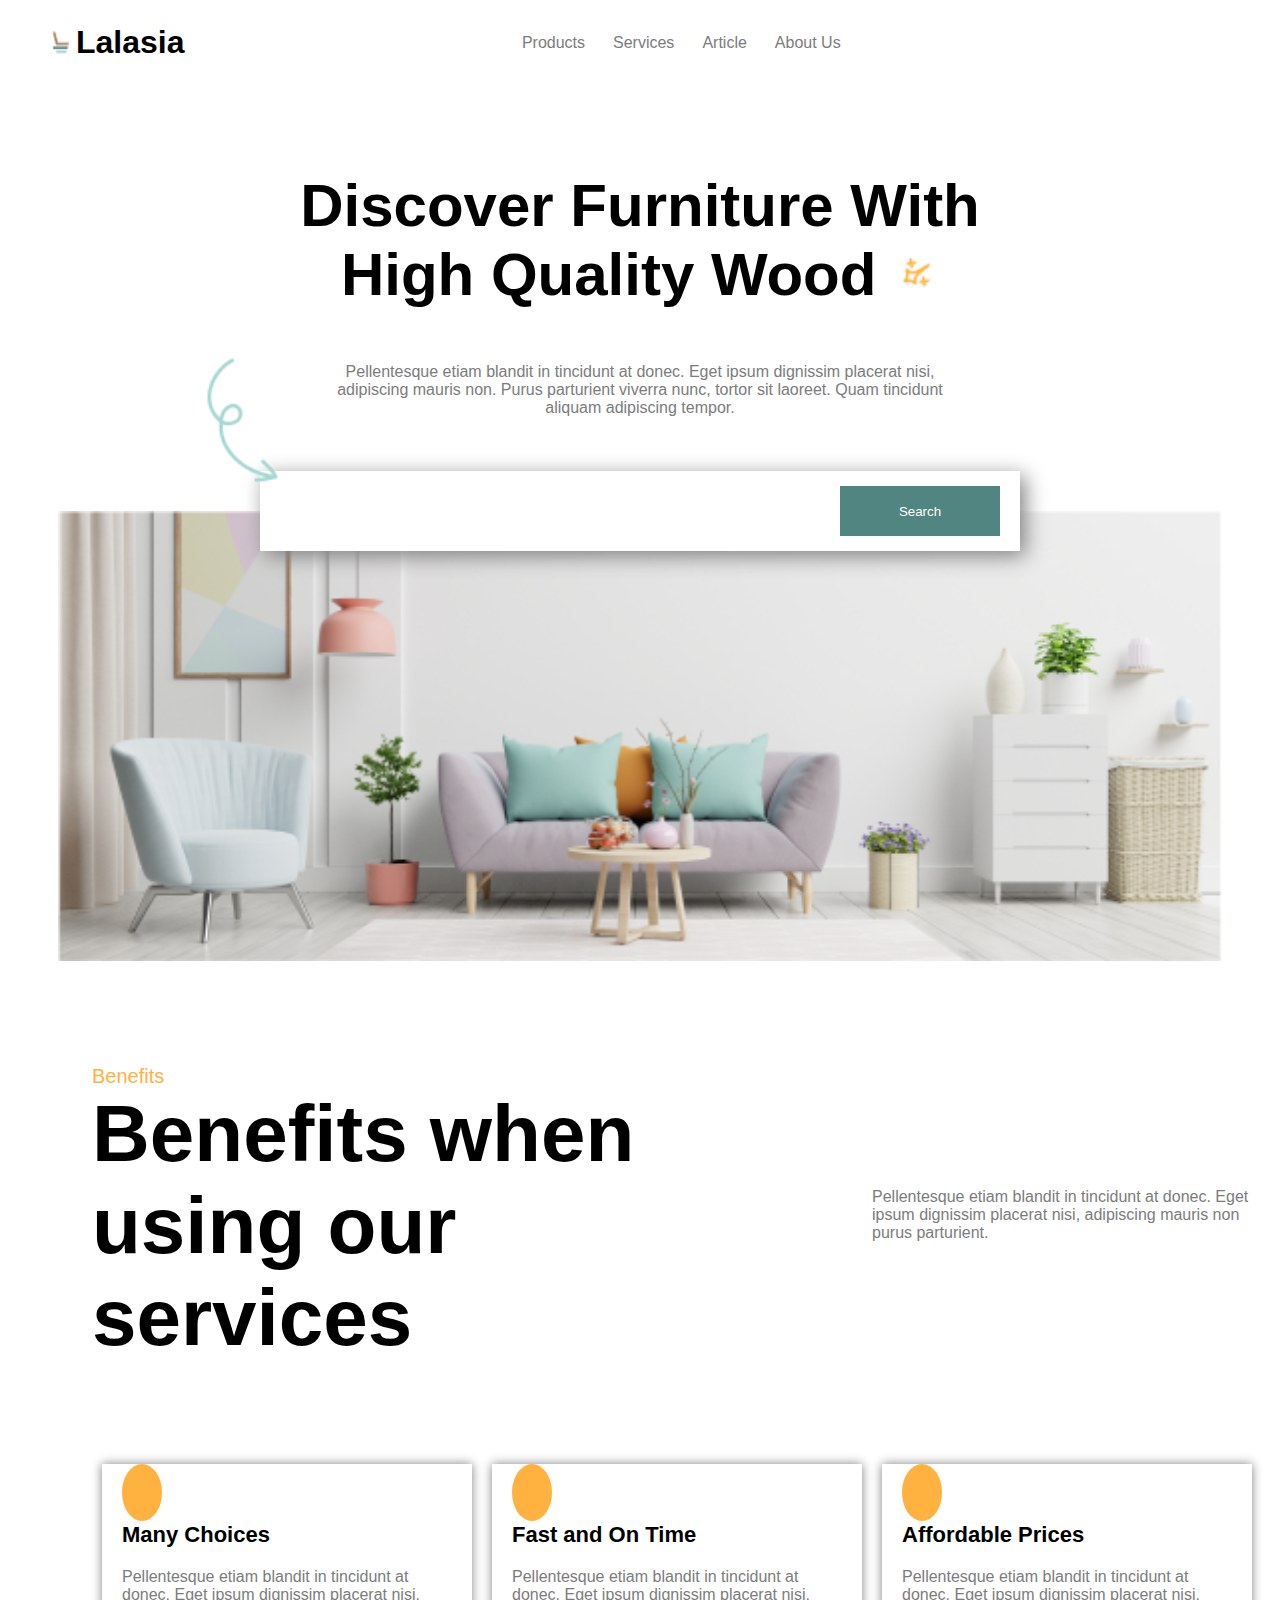
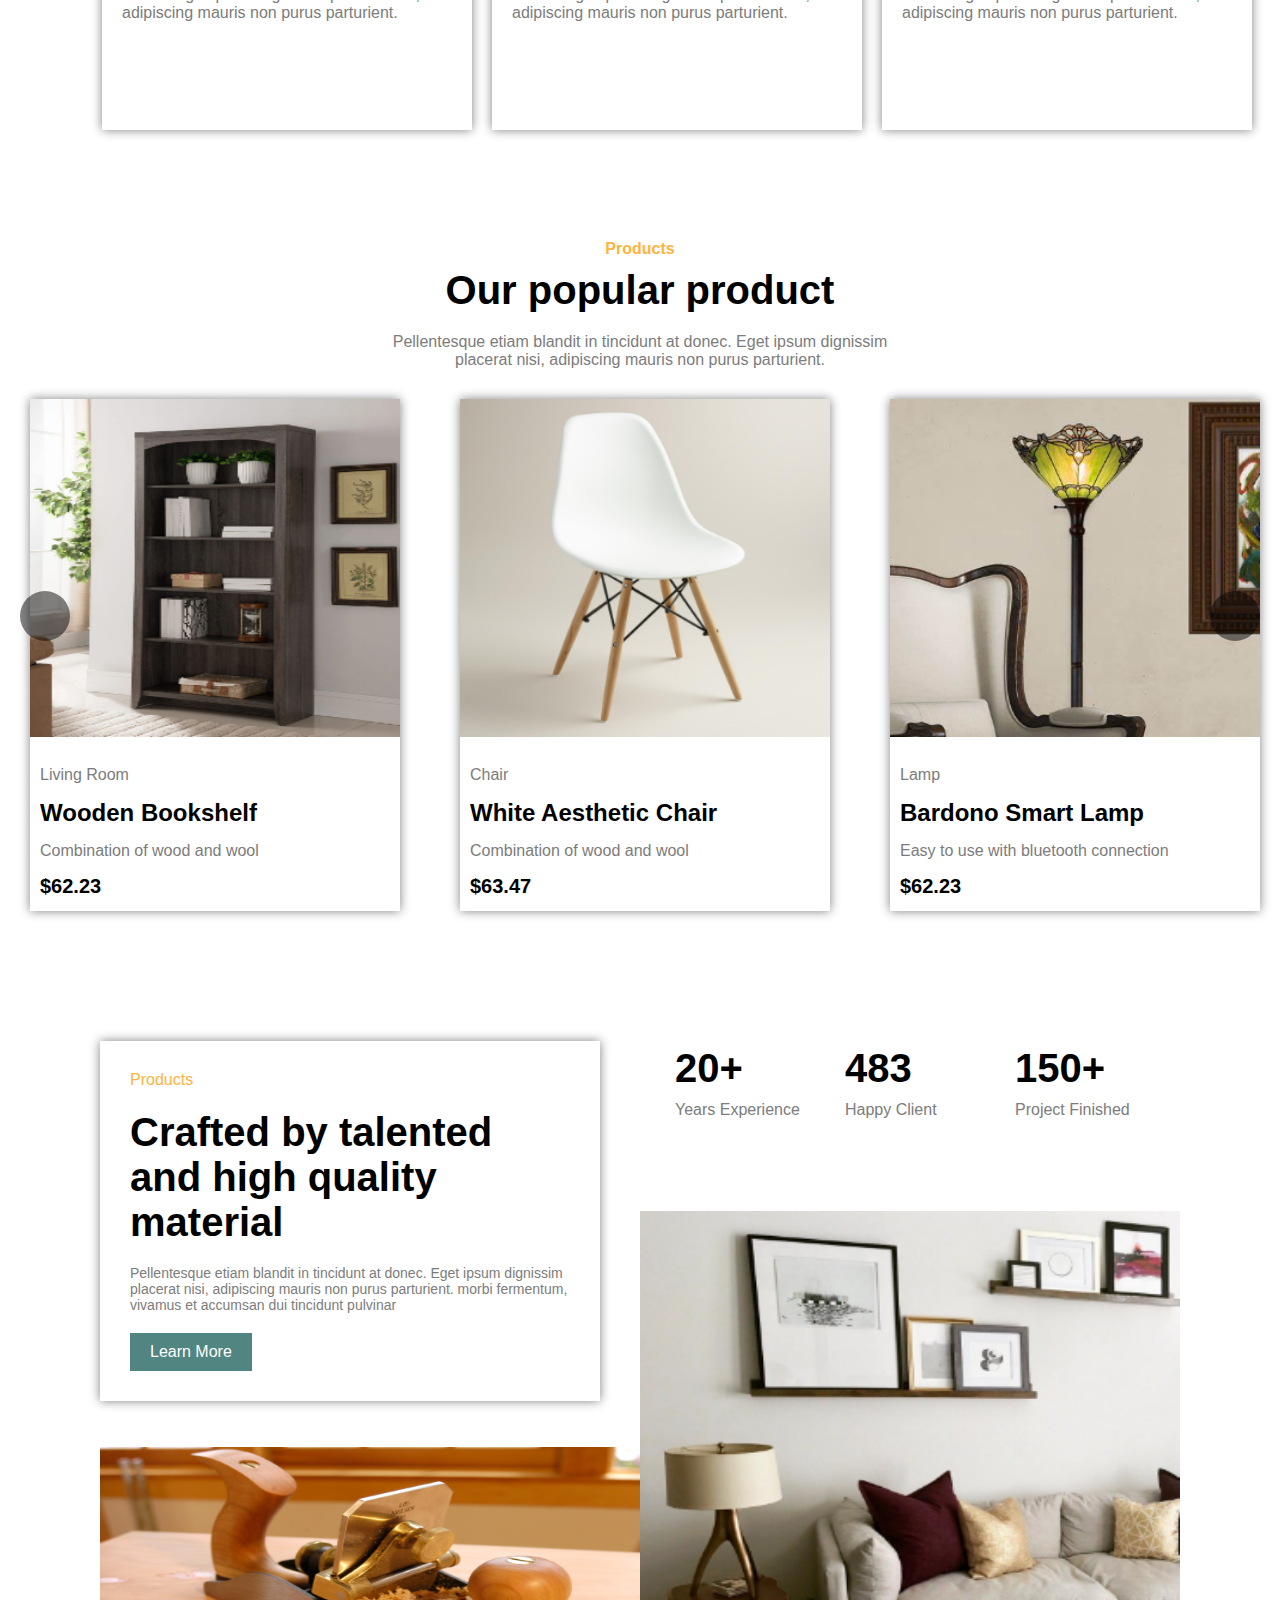
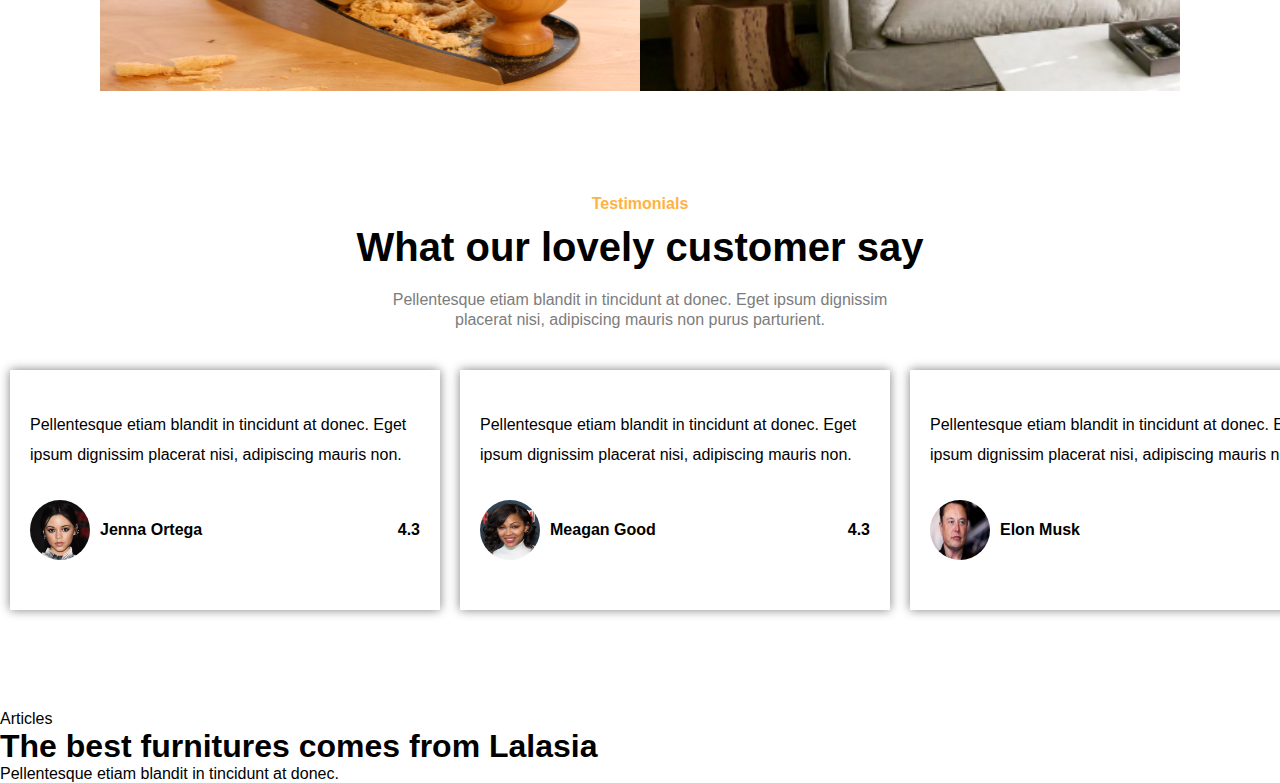
==== index.html @ 18c41d73 "modified changes" ====
<!DOCTYPE html>
<html lang="en">

<head>
    <meta charset="UTF-8">
    <meta name="viewport" content="width=device-width, initial-scale=1.0">
    <title>Lalasia Furnitures</title>
    <link rel="stylesheet" href="style.css">
    <link rel="stylesheet" href="https://cdnjs.cloudflare.com/ajax/libs/font-awesome/6.4.0/css/all.min.css"
        integrity="sha512-iecdLmaskl7CVkqkXNQ/ZH/XLlvWZOJyj7Yy7tcenmpD1ypASozpmT/E0iPtmFIB46ZmdtAc9eNBvH0H/ZpiBw=="
        crossorigin="anonymous" referrerpolicy="no-referrer" />
</head>

<body>
    <header>
        <span class="logo">
            <img src="./images/logo.png" alt="" class="logo-img">
            <h1>Lalasia</h1>
        </span>
        <nav>
            <ul>
                <li><a href="" class="navlinks">Products</a></li>
                <li><a href="" class="navlinks">Services</a></li>
                <li><a href="" class="navlinks">Article</a></li>
                <li><a href="" class="navlinks">About Us</a></li>
            </ul>
        </nav>
        <span class="nav-icons">
            <a href=""><i class="fa-solid fa-basket-shopping"></i></a>
            <a href=""><i class="fa-solid fa-user"></i></a>
        </span>
    </header>
    <main>
        <section class="hero-section">

            <div class="hero-box">
                <h1>Discover Furniture With
                    High Quality Wood <img src="./images/winked-star.png" alt="" class="winked-star"></h1>
                <p>Pellentesque etiam blandit in tincidunt at donec. Eget ipsum dignissim placerat nisi, adipiscing
                    mauris non. Purus parturient viverra nunc, tortor sit laoreet. Quam tincidunt aliquam adipiscing
                    tempor.
                </p>
                <form action="">
                    <input type="search" name="" id="searchbar">
                    <input type="submit" value="Search" id="submit-btn">
                </form>
            </div>
            <span><img src="./images/hero-img.png" alt="" class="hero-img"></span>
            <img src="./images/Sketch-annotation-element-stroke-line-arrow-spiral-down-5.png" alt=""
                class="spiral-arrow">
        </section>
        <section class="benefit-section">
            <div class="grid-container">
                <div class="item1">
                    <p>Benefits</p>
                    <h1>Benefits when using
                        our services</h1>
                </div>
                <div class="item2">Pellentesque etiam blandit in tincidunt at donec. Eget ipsum dignissim placerat nisi,
                    adipiscing mauris non purus parturient.</div>
                <div class="grid-items item3">
                    <i class="fa-solid fa-layer-group fa-3x"></i>
                    <h3>Many Choices</h3>
                    <p>Pellentesque etiam blandit in tincidunt at donec. Eget ipsum dignissim placerat nisi, adipiscing
                        mauris non purus parturient.</p>
                </div>
                <div class="grid-items item4">
                    <i class="fa-solid fa-calendar-days fa-3x"></i>
                    <h3>Fast and On Time</h3>
                    <p>Pellentesque etiam blandit in tincidunt at donec. Eget ipsum dignissim placerat nisi, adipiscing
                        mauris non purus parturient.</p>
                </div>
                <div class="grid-items item5">
                    <i class="fa-solid fa-wallet fa-3x"></i>
                    <h3>Affordable Prices</h3>
                    <p>Pellentesque etiam blandit in tincidunt at donec. Eget ipsum dignissim placerat nisi, adipiscing
                        mauris non purus parturient.</p>
                </div>
            </div>
        </section>
        <section class="img-slide">
            <button class="btn1"><i class="fa-solid fa-angle-left fa-2x"></i></button>
            <button class="btn2"><i class="fa-solid fa-angle-left fa-rotate-180 fa-2x"></i></button>
            <div class="intro-text">
                <span>Products</span>
                <h1>Our popular product</h1>
                <p>Pellentesque etiam blandit in tincidunt at donec. Eget ipsum dignissim <br>placerat nisi, adipiscing mauris non purus parturient.</p>
            </div>
            <div class="img-flex-container">
               
                <div class="img-flexboxes">
                    <img src="./images/bookshelf.png" alt="">
                    <div>
                        <p>Living Room</p>
                    <a href="">Wooden Bookshelf</a>
                    <p>Combination of wood and wool</p>
                    <span>$62.23</span>
                    </div>
                </div>
                <div class="img-flexboxes">
                    <img src="./images/aesthetic-chair.png" alt="">
                    <div><p>Chair</p>
                        <a href="">White Aesthetic Chair</a>
                        <p>Combination of wood and wool</p>
                        <span>$63.47</span></div>
                    
                </div>
                <div class="img-flexboxes">
                    <img src="./images/lamp.png" alt="">
                    <div><p>Lamp</p>
                        <a href="">Bardono Smart Lamp</a>
                        <p>Easy to use with bluetooth connection</p>
                        <span>$62.23</span></div>
                </div>
                <div class="img-flexboxes">
                    <img src="./images/sofa.png" alt="">
                    <div><p>Sofa</p>
                        <a href="">Sofa Empuk Banget</a>
                        <p>Using kapuk randu material</p>
                        <span>$58.39</span></div>
                </div>
            </div>
        </section>
        <section class="craft-section">
            <div class="craft-sec-container">
                <div class="craft-left">
                    <div class="items1">
                        <span>Products</span>
                        <h1>Crafted by talented and
                            high quality material   </h1>
                            <p>Pellentesque etiam blandit in tincidunt at donec. Eget ipsum dignissim placerat nisi, adipiscing mauris non purus parturient. morbi fermentum, vivamus et accumsan dui tincidunt pulvinar</p>
                            <a href="" class="learn-more-button">Learn More</a>
                    </div>
                    <div class="craft-sec-items">
                        <img src="./images/scrapingtool.png" alt="">
                    </div>
                </div>
                <div class="craft-right">
                    <div class="items2">
                        <div>
                            <h1>20+</h1>
                            <p>Years Experience</p>
                        </div>
                        <div>
                            <h1>483</h1>
                            <p>Happy Client</p>
                        </div>
                        <div>
                            <h1>150+</h1>
                            <p>Project Finished</p>
                        </div>
                    </div>
                    
                    <div class="craft-sec-items">
                        <img src="./images/sofa-chair.png" alt="">
                    </div>
                </div>
            </div>
        </section>
        <section class="testimonial">
            <div class="testimonial-up">
                <span>Testimonials</span>
                <h1>What our lovely customer say</h1>
                <p>Pellentesque etiam blandit in tincidunt at donec. Eget ipsum dignissim <br> placerat nisi, adipiscing mauris non purus parturient.</p>
            </div>
            <div class="testimonial-down">
                <div class="testi-clients-boxes">
                    <i class="fa-solid fa-quote-left fa-2x"></i>
                    <p>Pellentesque etiam blandit in tincidunt at donec. Eget ipsum dignissim placerat nisi, adipiscing mauris non. </p>
                    <div class="client-pics">
                        <span>
                            <img src="./images/jennaortega.png" alt="Clients image">
                        <b>Jenna Ortega</b>
                        </span>
                        <span>
                        <i class="fa-solid fa-star"></i>
                        <b>4.3</b>
                        </span>
                    </div>
                </div>
                <div class="testi-clients-boxes">
                    <i class="fa-solid fa-quote-left fa-2x"></i>
                    <p>Pellentesque etiam blandit in tincidunt at donec. Eget ipsum dignissim placerat nisi, adipiscing mauris non. </p>
                    <div class="client-pics">
                        <span>
                            <img src="./images/meagangood.png" alt="Clients image">
                        <b>Meagan Good</b>
                        </span>
                        <span>
                        <i class="fa-solid fa-star"></i>
                        <b>4.3</b>
                        </span>
                    </div>
                </div>
                <div class="testi-clients-boxes">
                    <i class="fa-solid fa-quote-left fa-2x"></i>
                    <p>Pellentesque etiam blandit in tincidunt at donec. Eget ipsum dignissim placerat nisi, adipiscing mauris non. </p>
                    <div class="client-pics">
                        <span>
                            <img src="./images/elonmusk.png" alt="Clients image">
                        <b>Elon Musk</b>
                        </span>
                        <span>
                        <i class="fa-solid fa-star"></i>
                        <b>4.3</b>
                        </span>
                    </div>
                </div>
            </div>
        </section>
        <section class="articles">
            <div class="articles-left">
                <span>Articles</span>
                <h1>The best furnitures comes from Lalasia</h1>
                <p>Pellentesque etiam blandit in tincidunt at donec. </p>
            </div>
            <div class="articles-right">

            </div>
        </section>
    </main>
</body>
</html>
---- style.css ----
* {
  margin: 0;
  padding: 0;
  box-sizing: border-box;
}

body {
  font-family: Arial, Helvetica, sans-serif;
}
body header {
  display: flex;
  justify-content: space-between;
  padding: 0 46px;
  height: 85px;
}
body header .logo {
  display: flex;
  align-items: center;
}
body header .logo .logo-img {
  height: 30px;
  width: 30px;
}
body header nav {
  display: flex;
  align-items: center;
}
body header nav ul {
  list-style: none;
  display: flex;
  align-items: center;
}
body header nav ul .navlinks {
  text-decoration: none;
  color: #7c7c7c;
  margin-right: 28px;
}
body header .nav-icons {
  display: flex;
  align-items: center;
}
body header .nav-icons a {
  color: black;
}
body header .nav-icons a .fa-basket-shopping {
  margin-right: 28px;
  font-size: 25px;
}
body header .nav-icons a .fa-user {
  font-size: 25px;
}
body main .hero-section {
  display: flex;
  flex-direction: column;
  align-items: center;
  padding-top: 46px;
  position: relative;
  margin-bottom: 90px;
}
body main .hero-section .hero-box {
  width: 760px;
  height: 380px;
  display: flex;
  flex-direction: column;
  align-items: center;
  justify-content: space-between;
  position: relative;
  top: 40px;
}
body main .hero-section .hero-box h1 {
  font-size: 60px;
  text-align: center;
}
body main .hero-section .hero-box h1 .winked-star {
  width: 46px;
  height: 46px;
}
body main .hero-section .hero-box p {
  color: #7c7c7c;
  text-align: center;
  padding: 50px;
}
body main .hero-section .hero-box #searchbar {
  width: 760px;
  height: 80px;
  border: 0;
  box-shadow: 5px 5px 20px gray;
}
body main .hero-section .hero-box #submit-btn {
  height: 50px;
  width: 160px;
  background-color: #518581;
  color: white;
  border: 0;
  position: absolute;
  right: 20px;
  bottom: 15px;
}
body main .hero-section .hero-img {
  width: 1164px;
}
body main .hero-section .spiral-arrow {
  position: absolute;
  left: 130px;
  top: 220px;
  width: 234px;
  height: 234px;
}
body main .benefit-section {
  padding: 0 82px;
}
body main .benefit-section .grid-container {
  display: grid;
  grid-template-columns: auto auto auto;
  padding: 10px;
  row-gap: 100px;
}
body main .benefit-section .grid-container .grid-items {
  height: 266px;
  width: 370px;
  margin: 0 10px;
  padding: 20px;
  box-shadow: 0 0 10px gray;
}
body main .benefit-section .grid-container .grid-items .fa-solid {
  color: rgb(7, 121, 115);
  background-color: #FFB23F;
  padding: 20px;
  border-radius: 50%;
}
body main .benefit-section .grid-container .grid-items img {
  width: 58px;
  height: 58px;
}
body main .benefit-section .grid-container .grid-items h3 {
  font-size: 22px;
  margin: 20px 0;
}
body main .benefit-section .grid-container .grid-items p {
  color: #7c7c7c;
}
body main .benefit-section .grid-container .item1 {
  width: 608px;
  grid-column-start: 1;
  grid-column-end: 3;
  font-size: 40px;
}
body main .benefit-section .grid-container .item1 p {
  font-size: 20px;
  color: #FFB23F;
}
body main .benefit-section .grid-container .item2 {
  display: flex;
  align-items: center;
  color: #7c7c7c;
}
body main .img-slide {
  position: relative;
  margin: 100px 0;
}
body main .img-slide button {
  width: 50px;
  height: 50px;
  border-radius: 50%;
  border: 0;
  background-color: rgba(0, 0, 0, 0.486);
  color: white;
}
body main .img-slide .btn1 {
  position: absolute;
  top: 50%;
  left: 20px;
}
body main .img-slide .btn2 {
  position: absolute;
  right: 20px;
  top: 50%;
}
body main .img-slide .intro-text {
  text-align: center;
}
body main .img-slide .intro-text span {
  color: #FFB23F;
  font-weight: bold;
}
body main .img-slide .intro-text h1 {
  font-size: 40px;
  margin: 10px 0 20px;
}
body main .img-slide .intro-text p {
  color: #7c7c7c;
}
body main .img-slide .img-flex-container {
  display: flex;
  overflow: hidden;
}
body main .img-slide .img-flex-container .img-flexboxes {
  width: 370px;
  height: 512px;
  box-shadow: 0 0 10px gray;
  margin: 30px;
}
body main .img-slide .img-flex-container .img-flexboxes img {
  width: 370px;
  height: 338px;
}
body main .img-slide .img-flex-container .img-flexboxes div {
  padding: 10px;
}
body main .img-slide .img-flex-container .img-flexboxes div p {
  color: #7c7c7c;
  margin: 15px 0;
}
body main .img-slide .img-flex-container .img-flexboxes div a {
  font-size: 24px;
  font-weight: bold;
  text-decoration: none;
  color: black;
}
body main .img-slide .img-flex-container .img-flexboxes div span {
  font-size: 20px;
  font-weight: bold;
}
body main .craft-section {
  margin-bottom: 100px;
}
body main .craft-section .craft-sec-container {
  display: flex;
  padding: 0 100px;
}
body main .craft-section .craft-sec-container .craft-left {
  width: 50%;
}
body main .craft-section .craft-sec-container .craft-left .items1 {
  width: 500px;
  height: 360px;
  box-shadow: 0 0 10px grey;
  padding: 30px;
  display: flex;
  flex-direction: column;
  justify-content: space-between;
  align-items: flex-start;
  margin-bottom: 46px;
}
body main .craft-section .craft-sec-container .craft-left .items1 span {
  color: #FFB23F;
}
body main .craft-section .craft-sec-container .craft-left .items1 h1 {
  font-size: 40px;
}
body main .craft-section .craft-sec-container .craft-left .items1 p {
  color: #7c7c7c;
  font-size: 14px;
}
body main .craft-section .craft-sec-container .craft-left .items1 a {
  text-decoration: none;
  padding: 10px 20px;
  background-color: #518581;
  color: white;
}
body main .craft-section .craft-sec-container .craft-left .craft-sec-items img {
  width: 560px;
  height: 244px;
}
body main .craft-section .craft-sec-container .craft-right {
  width: 50%;
}
body main .craft-section .craft-sec-container .craft-right .items2 {
  display: flex;
  justify-content: center;
  height: 100px;
}
body main .craft-section .craft-sec-container .craft-right .items2 div {
  width: 140px;
  padding: 5px;
  margin: 0 15px;
}
body main .craft-section .craft-sec-container .craft-right .items2 div h1 {
  font-size: 40px;
}
body main .craft-section .craft-sec-container .craft-right .items2 div p {
  margin-top: 10px;
  color: #7c7c7c;
}
body main .craft-section .craft-sec-container .craft-right .craft-sec-items {
  margin-top: 70px;
  position: relative;
}
body main .craft-section .craft-sec-container .craft-right .craft-sec-items img {
  position: absolute;
  right: 0;
  width: 540px;
  height: 480px;
}
body main .testimonial {
  margin-bottom: 100px;
}
body main .testimonial .testimonial-up {
  text-align: center;
}
body main .testimonial .testimonial-up span {
  color: #FFB23F;
  font-weight: bold;
}
body main .testimonial .testimonial-up h1 {
  font-size: 40px;
  margin: 12px 0 20px;
}
body main .testimonial .testimonial-up p {
  color: #7c7c7c;
  line-height: 20px;
}
body main .testimonial .testimonial-down {
  display: flex;
  margin-top: 40px;
}
body main .testimonial .testimonial-down .testi-clients-boxes {
  width: 430px;
  height: 240px;
  padding: 20px;
  flex-shrink: 0;
  margin: 0 10px;
  box-shadow: 0 0 10px grey;
}
body main .testimonial .testimonial-down .testi-clients-boxes .fa-quote-left {
  color: rgb(51, 196, 176);
}
body main .testimonial .testimonial-down .testi-clients-boxes p {
  margin: 20px 0 30px;
  line-height: 30px;
}
body main .testimonial .testimonial-down .testi-clients-boxes div {
  display: flex;
  align-items: center;
  justify-content: space-between;
}
body main .testimonial .testimonial-down .testi-clients-boxes div span {
  display: flex;
  align-items: center;
}
body main .testimonial .testimonial-down .testi-clients-boxes div span img {
  width: 60px;
  height: 60px;
  border-radius: 50%;
  border: 0;
  margin-right: 10px;
}
body main .testimonial .testimonial-down .testi-clients-boxes div span .fa-star {
  margin-right: 10px;
}/*# sourceMappingURL=style.css.map */
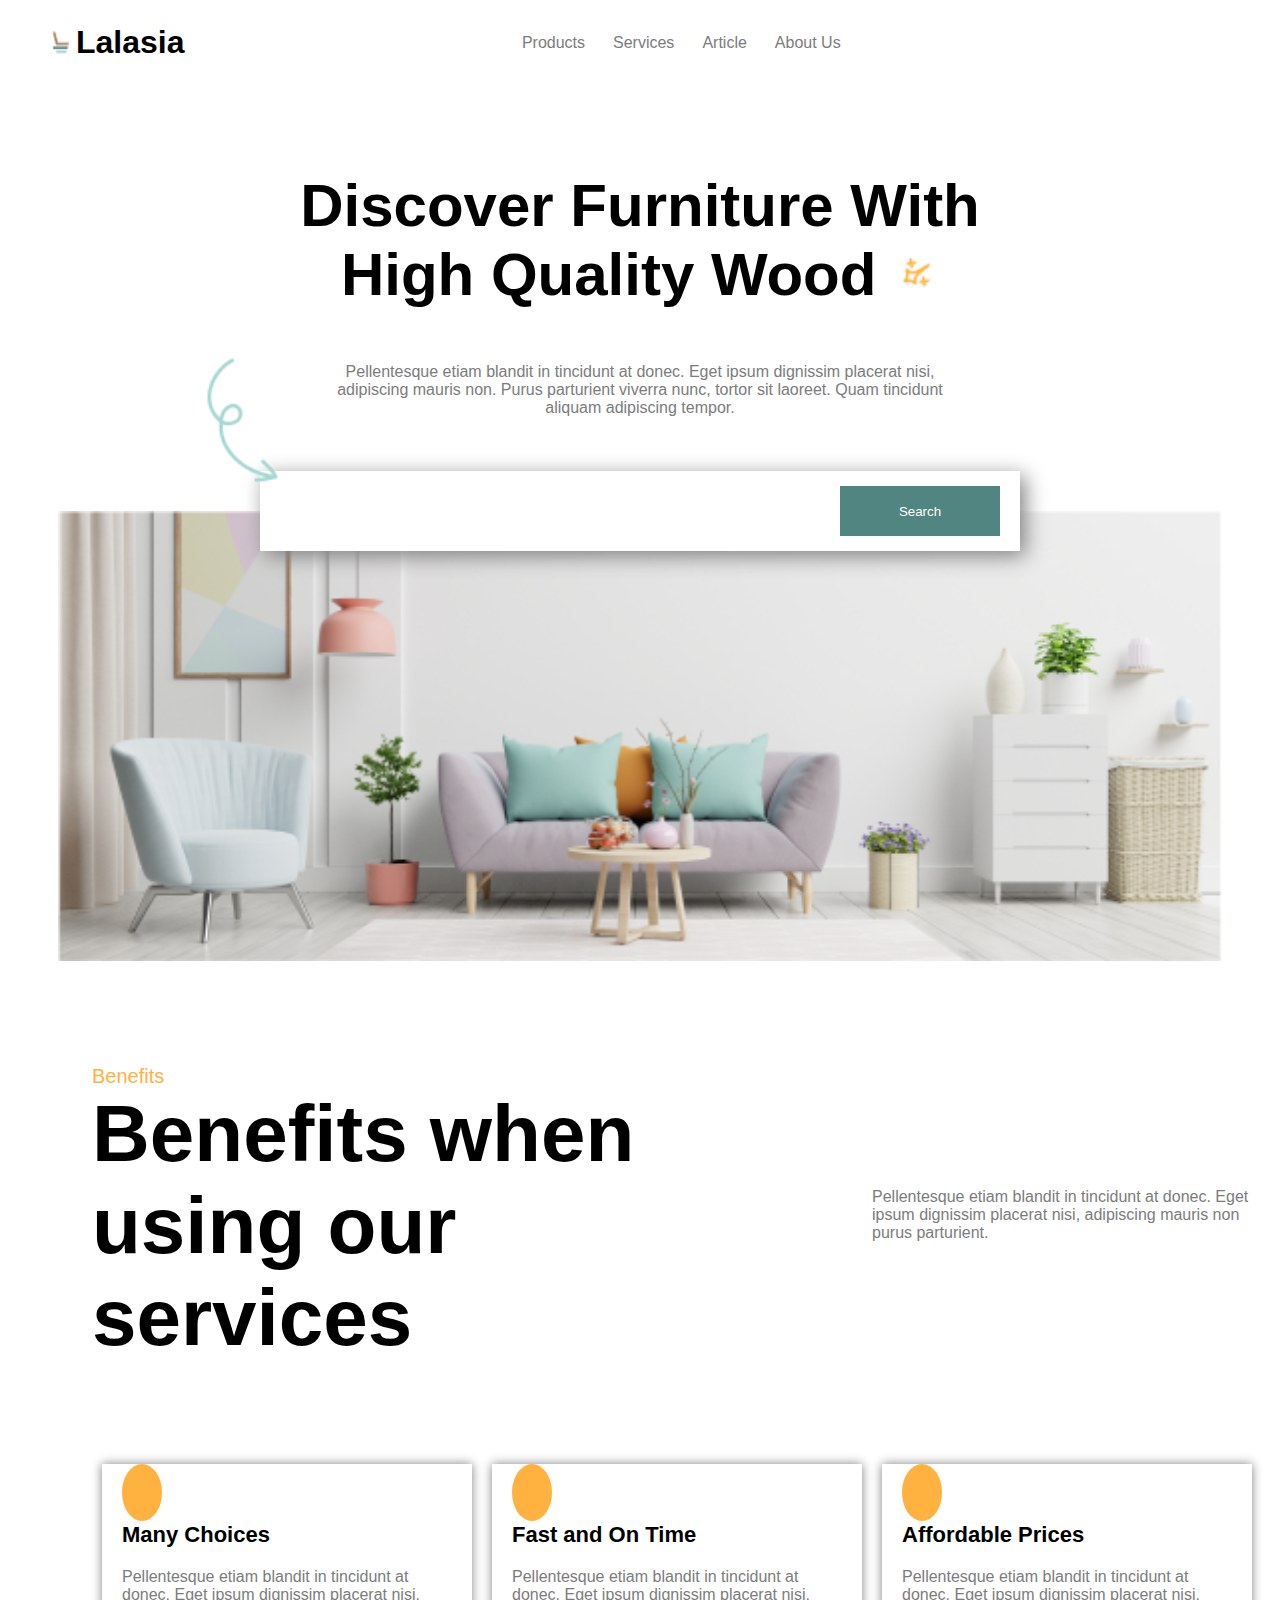
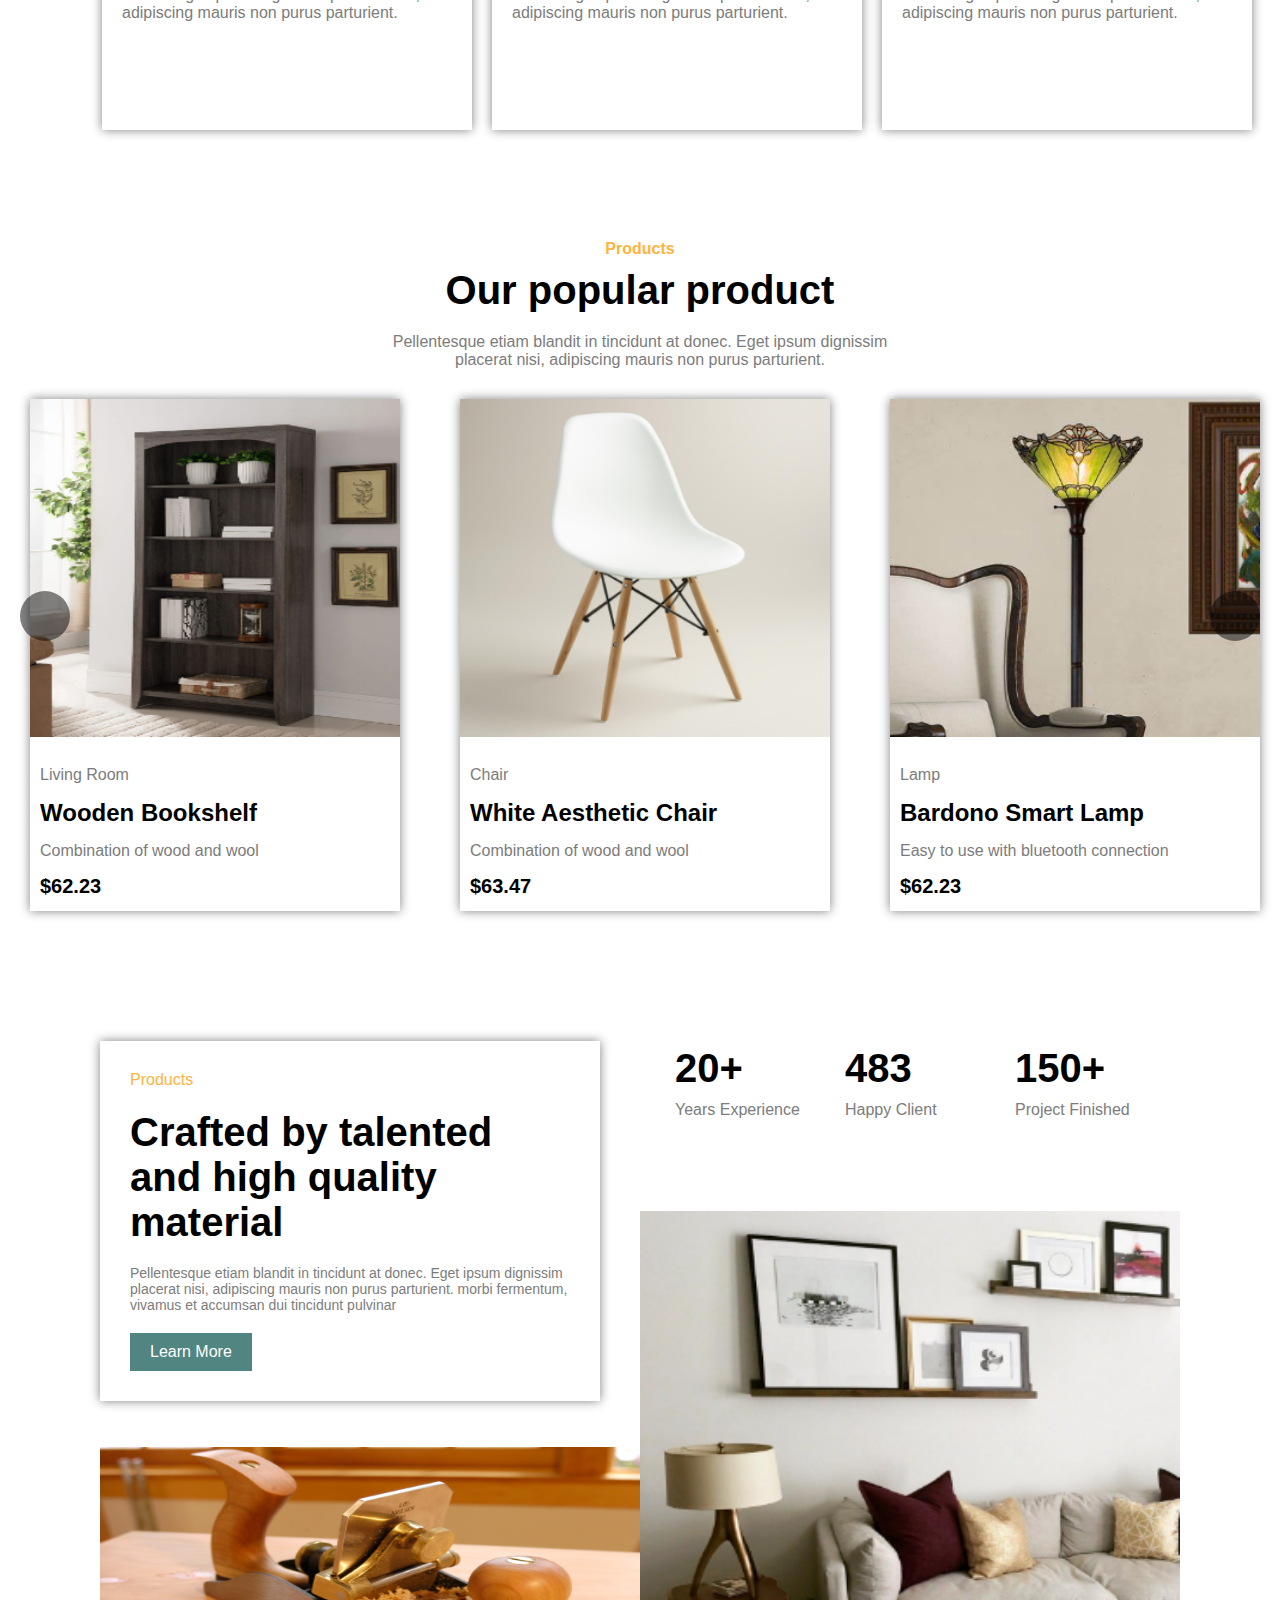
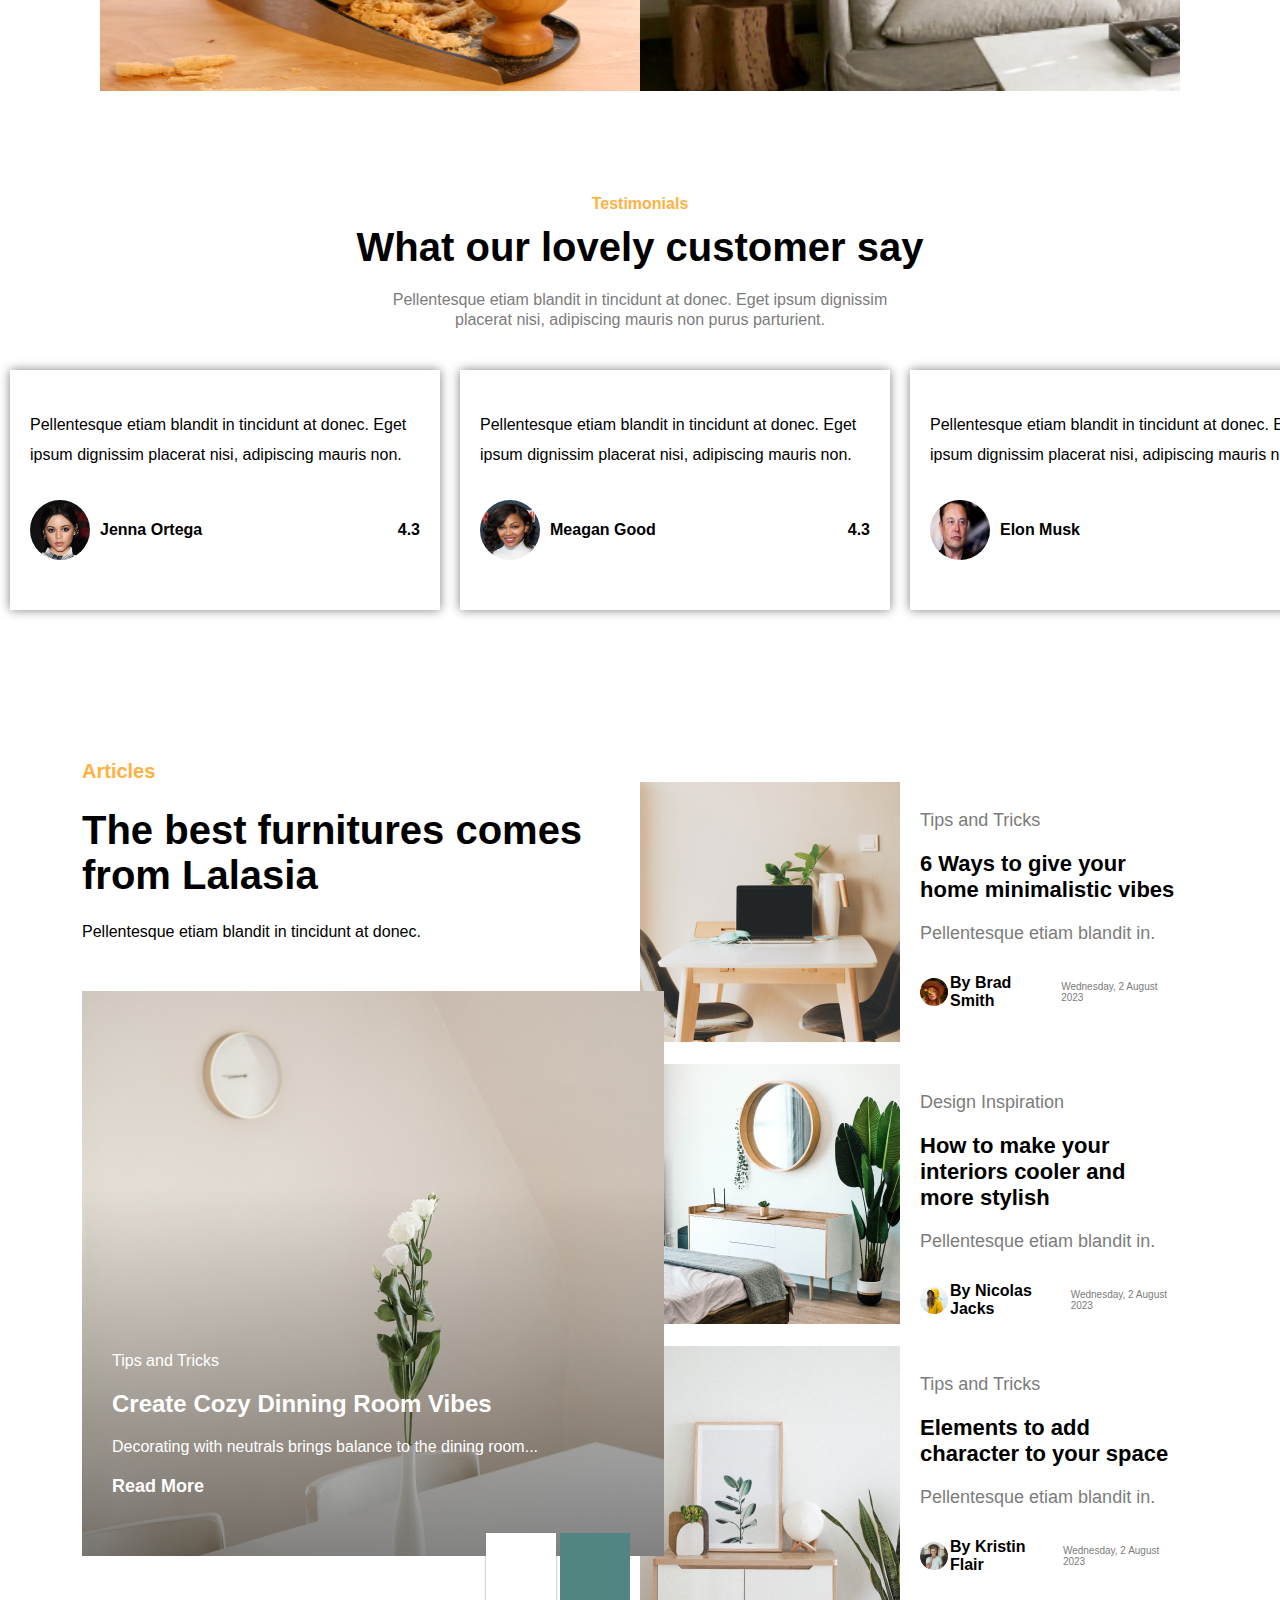
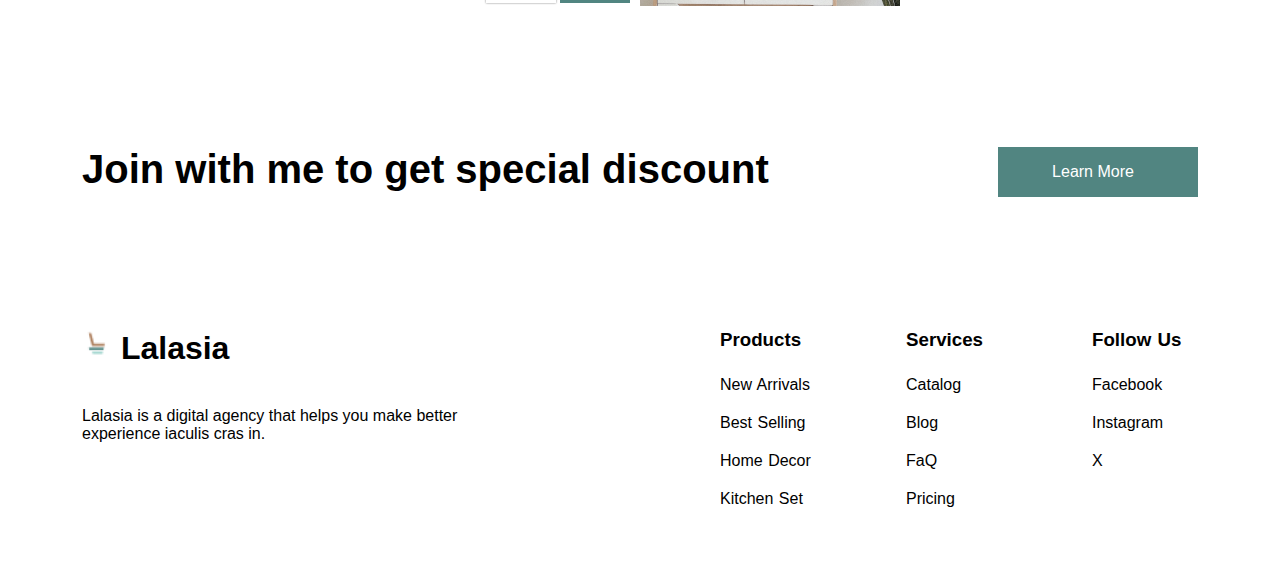
==== commit 2f28edbe: "Modified changes" ====
--- a/index.html
+++ b/index.html
@@ -212,12 +212,102 @@
             <div class="articles-left">
                 <span>Articles</span>
                 <h1>The best furnitures comes from Lalasia</h1>
-                <p>Pellentesque etiam blandit in tincidunt at donec. </p>
+                <p class="snr-man">Pellentesque etiam blandit in tincidunt at donec. </p>
+                <img src="./images/Rectangle 8.png" alt="Photo of a flower" class="article-left-img">
+                <div class="tips-tricks">
+                    <p>Tips and Tricks</p>
+                    <h2>Create Cozy Dinning Room Vibes</h2>
+                    <p>Decorating with neutrals brings balance to the dining room...</p>
+                    <a href="">Read More</a>
+                </div>
+                <div class="art-btn">
+                    <button class="article-btn btn1"><i class="fa-solid fa-arrow-left fa-2x"></i></button>
+                <button class="article-btn btn2"><i class="fa-solid fa-arrow-left fa-rotate-180 fa-2x"></i></button>
+                </div>
             </div>
             <div class="articles-right">
-
-            </div>
-        </section>
+                <div class="article-right-boxes">
+                    <img src="./images/Rectangle 20.png" alt="" class="art-right-img">
+                    <div class="art-right-right">
+                        <p>Tips and Tricks</p>
+                        <h2>6 Ways to give your home minimalistic vibes</h2>
+                        <p>Pellentesque etiam blandit in.</p>
+                        <span>
+                            <img src="./images/Ellipse 26.png" alt="">
+                            <h3>By Brad Smith</h3>
+                            <p>Wednesday, 2 August 2023</p>
+                        </span>
+                    </div>
+                </div>
+                <div class="article-right-boxes">
+                    <img src="./images/Rectangle 21.png" alt="" class="art-right-img">
+                    <div class="art-right-right">
+                        <p>Design Inspiration</p>
+                        <h2>How to make your interiors cooler and more stylish</h2>
+                        <p>Pellentesque etiam blandit in.</p>
+                        <span>
+                            <img src="./images/Ellipse 25.png" alt="">
+                            <h3>By Nicolas Jacks</h3>
+                            <p>Wednesday, 2 August 2023</p>
+                        </span>
+                    </div>
+                </div>
+                <div class="article-right-boxes">
+                    <img src="./images/Rectangle 22.png" alt="" class="art-right-img">
+                    <div class="art-right-right">
+                        <p>Tips and Tricks</p>
+                        <h2>Elements to add character to your space</h2>
+                        <p>Pellentesque etiam blandit in.</p>
+                        <span>
+                            <img src="./images/Ellipse 27.png" alt="">
+                            <h3>By Kristin Flair</h3>
+                            <p>Wednesday, 2 August 2023</p>
+                        </span>
+                    </div>
+                </div>
+            </div>
+        </section>
+        <section class="discount">
+            <h1>Join with me to get special discount</h1>
+            <a href="">Learn More <i class="fa-solid fa-arrow-right-long"></i></a>
+        </section>
+        <footer>
+            <div class="footer-left">
+                <h1 class="logo">
+                    <img src="./images/logo.png" alt="">
+                    Lalasia
+                </h1>
+                <p>Lalasia is a digital agency that helps you make better <br> experience iaculis cras in.</p>
+            </div>
+            <div class="footer-right">
+                <div class="footer-nav-container">
+                    <h3>Products</h3>
+                    <ul>
+                        <li><a href="">New Arrivals</a></li>
+                        <li><a href="">Best Selling</a></li>
+                        <li><a href="">Home Decor</a></li>
+                        <li><a href="">Kitchen Set</a></li>
+                    </ul>
+                </div>
+                <div class="footer-nav-container">
+                    <h3>Services</h3>
+                    <ul>
+                        <li><a href="">Catalog</a></li>
+                        <li><a href="">Blog</a></li>
+                        <li><a href="">FaQ</a></li>
+                        <li><a href="">Pricing</a></li>
+                    </ul>
+                </div>
+                <div class="footer-nav-container">
+                    <h3>Follow Us</h3>
+                    <ul>
+                        <li><a href="https://web.facebook.com/profile.php?id=100069361582199">Facebook</a></li>
+                        <li><a href="https://www.instagram.com/n_a_9_0s/" target="_blank">Instagram</a></li>
+                        <li><a href="">X</a></li>
+                    </ul>
+                </div>
+            </div>
+        </footer>
     </main>
 </body>
 </html>--- a/style.css
+++ b/style.css
@@ -347,4 +347,158 @@
 }
 body main .testimonial .testimonial-down .testi-clients-boxes div span .fa-star {
   margin-right: 10px;
+}
+body main .articles {
+  padding: 0 82px;
+  display: flex;
+  margin: 150px 0 100px;
+}
+body main .articles .articles-left {
+  width: 50%;
+  height: 887px;
+  position: relative;
+}
+body main .articles .articles-left span {
+  color: #FFB23F;
+  font-weight: bold;
+  font-size: 20px;
+}
+body main .articles .articles-left h1 {
+  font-size: 40px;
+  margin: 25px 0;
+}
+body main .articles .articles-left .snr-man {
+  margin: 10px 0 50px;
+}
+body main .articles .articles-left .tips-tricks {
+  position: absolute;
+  bottom: 150px;
+  left: 30px;
+}
+body main .articles .articles-left .tips-tricks p {
+  color: white;
+  margin: 20px 0;
+}
+body main .articles .articles-left .tips-tricks h2 {
+  color: white;
+}
+body main .articles .articles-left .tips-tricks a {
+  color: white;
+  text-decoration: none;
+  font-size: 18px;
+  font-weight: 700;
+}
+body main .articles .articles-left .art-btn {
+  position: absolute;
+  right: 10px;
+  bottom: 40px;
+}
+body main .articles .articles-left .art-btn .article-btn {
+  width: 70px;
+  height: 70px;
+  border: 0;
+}
+body main .articles .articles-left .art-btn .btn1 {
+  background-color: white;
+  color: #518581;
+  box-shadow: 0 0 2px grey;
+}
+body main .articles .articles-left .art-btn .btn2 {
+  background-color: #518581;
+  color: white;
+}
+body main .articles .articles-right {
+  width: 50%;
+  height: 887px;
+}
+body main .articles .articles-right .article-right-boxes {
+  display: flex;
+  align-items: center;
+  margin: 22px 0;
+}
+body main .articles .articles-right .article-right-boxes .art-right-right {
+  width: 329px;
+  height: 204px;
+  padding: 0 20px;
+}
+body main .articles .articles-right .article-right-boxes .art-right-right p {
+  color: #7c7c7c;
+  font-size: 18px;
+}
+body main .articles .articles-right .article-right-boxes .art-right-right h2 {
+  font-size: 22px;
+  margin: 20px 0;
+}
+body main .articles .articles-right .article-right-boxes .art-right-right span {
+  display: flex;
+  align-items: center;
+  margin-top: 30px;
+}
+body main .articles .articles-right .article-right-boxes .art-right-right span h3 {
+  font-size: 16px;
+  margin: 0 5px 0 2px;
+}
+body main .articles .articles-right .article-right-boxes .art-right-right span p {
+  font-size: 10px;
+}
+body main .discount {
+  display: flex;
+  position: relative;
+  margin: 0 82px;
+  height: 52px;
+}
+body main .discount h1 {
+  font-size: 40px;
+}
+body main .discount a {
+  text-decoration: none;
+  height: 50px;
+  width: 200px;
+  display: flex;
+  align-items: center;
+  justify-content: center;
+  background-color: #518581;
+  color: white;
+  border: 0;
+  position: absolute;
+  right: 0;
+}
+body main .discount a .fa-solid {
+  margin-left: 10px;
+}
+body main footer {
+  display: flex;
+  height: 380px;
+  padding: 130px 82px 82px;
+}
+body main footer .footer-left {
+  width: 50%;
+}
+body main footer .footer-left h1 img {
+  width: 30px;
+  height: 30px;
+}
+body main footer .footer-left p {
+  margin-top: 40px;
+}
+body main footer .footer-right {
+  display: flex;
+  justify-content: flex-end;
+  width: 50%;
+}
+body main footer .footer-right .footer-nav-container {
+  margin-left: 80px;
+  float: right;
+  width: 120px;
+  word-spacing: 1px;
+}
+body main footer .footer-right .footer-nav-container ul {
+  margin-top: 15px;
+  list-style: none;
+}
+body main footer .footer-right .footer-nav-container ul a {
+  text-decoration: none;
+  color: black;
+  margin: 10px 0;
+  display: inline-block;
 }/*# sourceMappingURL=style.css.map */